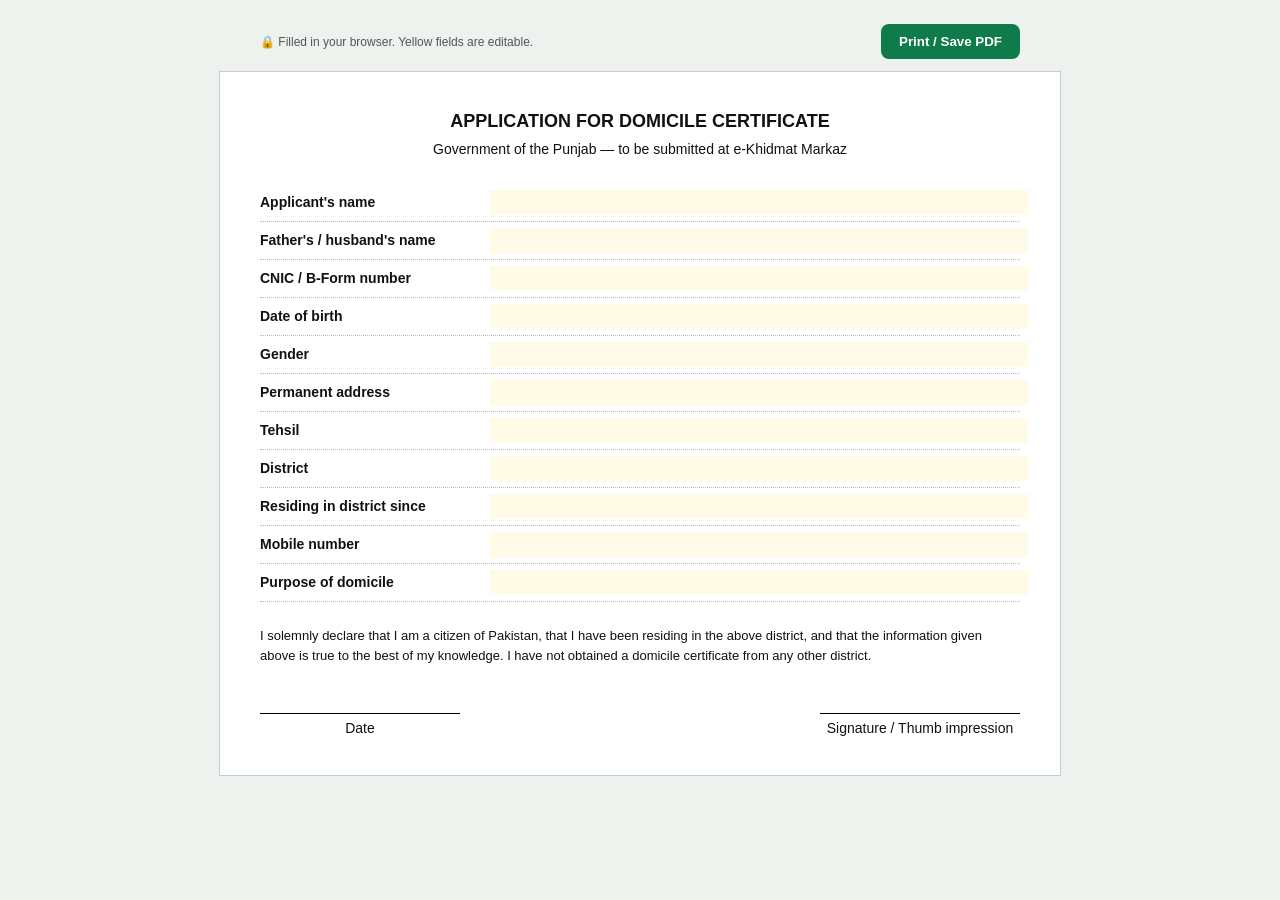
==== static/form.html @ 5239298f "Sahulat: Urdu Gemma 4 agent for government paperwork (domicile v1)" ====
<!doctype html>
<html lang="en">
<head>
<meta charset="utf-8">
<meta name="viewport" content="width=device-width, initial-scale=1">
<title>Domicile Application · Sahulat</title>
<style>
  body { font: 14px/1.5 Arial, sans-serif; background: #eef2ef; margin: 0; padding: 24px 16px; color: #111; }
  .sheet { max-width: 760px; margin: 0 auto; background: #fff; padding: 36px 40px; border: 1px solid #ccc; }
  h1 { text-align: center; font-size: 18px; margin: 0; text-transform: uppercase; }
  h2 { text-align: center; font-size: 14px; font-weight: normal; margin: 4px 0 24px; }
  .row { display: grid; grid-template-columns: 220px 1fr; gap: 10px; align-items: center; padding: 6px 0; border-bottom: 1px dotted #bbb; }
  label { font-weight: bold; }
  input { border: 0; border-bottom: 1px solid transparent; font: 14px Arial; width: 100%; padding: 4px; background: #fffbe6; }
  input:focus { outline: none; border-bottom-color: #0f7a4a; }
  .decl { margin-top: 24px; font-size: 13px; }
  .sign { display: flex; justify-content: space-between; margin-top: 48px; }
  .sign div { border-top: 1px solid #000; padding-top: 4px; width: 200px; text-align: center; }
  .bar { max-width: 760px; margin: 0 auto 12px; display: flex; justify-content: space-between; align-items: center; }
  .bar button { background: #0f7a4a; color: #fff; border: 0; border-radius: 8px; padding: 10px 18px; font-weight: bold; cursor: pointer; }
  .note { font-size: 12px; color: #555; }
  @media print { body { background: #fff; padding: 0; } .bar { display: none; } .sheet { border: 0; } input { background: none; } }
  @media (max-width: 560px) { .sheet { padding: 20px; } .row { grid-template-columns: 1fr; } }
</style>
</head>
<body>
<div class="bar">
  <span class="note">🔒 Filled in your browser. Yellow fields are editable.</span>
  <button onclick="print()">Print / Save PDF</button>
</div>
<div class="sheet">
  <h1>Application for Domicile Certificate</h1>
  <h2>Government of the Punjab — to be submitted at e-Khidmat Markaz</h2>
  <div id="fields"></div>
  <p class="decl">I solemnly declare that I am a citizen of Pakistan, that I have been residing in the above district,
  and that the information given above is true to the best of my knowledge. I have not obtained a domicile certificate from any other district.</p>
  <div class="sign"><div>Date</div><div>Signature / Thumb impression</div></div>
</div>
<script>
  const f = JSON.parse(sessionStorage.getItem("sahulat_form") || "{}");
  const rows = [
    ["name", "Applicant's name"], ["father_name", "Father's / husband's name"], ["cnic", "CNIC / B-Form number"],
    ["date_of_birth", "Date of birth"], ["gender", "Gender"], ["address", "Permanent address"],
    ["tehsil", "Tehsil"], ["district", "District"], ["years_of_residence", "Residing in district since"],
    ["phone", "Mobile number"], ["purpose", "Purpose of domicile"],
  ];
  document.getElementById("fields").innerHTML = rows.map(([k, l]) =>
    `<div class="row"><label for="${k}">${l}</label><input id="${k}"></div>`).join("");
  rows.forEach(([k]) => { document.getElementById(k).value = f[k] || ""; });
</script>
</body>
</html>
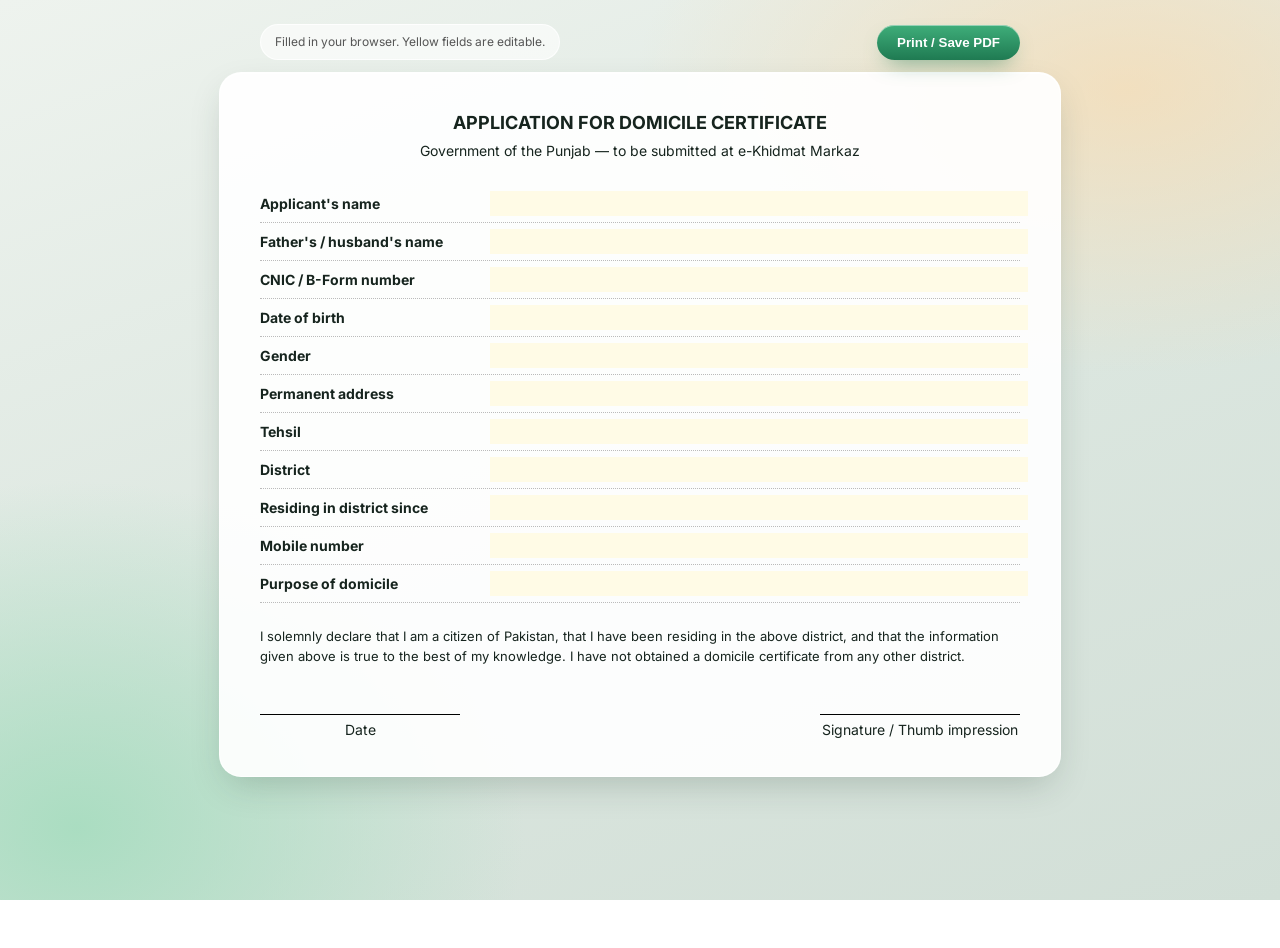
==== commit afedead9: "Glass redesign: frosted panels, floating orbs, glossy controls, serif accents" ====
--- a/static/form.html
+++ b/static/form.html
@@ -2,11 +2,13 @@
 <html lang="en">
 <head>
 <meta charset="utf-8">
+<link href="https://fonts.googleapis.com/css2?family=Inter:wght@400;600&display=swap" rel="stylesheet">
 <meta name="viewport" content="width=device-width, initial-scale=1">
 <title>Domicile Application · Sahulat</title>
 <style>
-  body { font: 14px/1.5 Arial, sans-serif; background: #eef2ef; margin: 0; padding: 24px 16px; color: #111; }
-  .sheet { max-width: 760px; margin: 0 auto; background: #fff; padding: 36px 40px; border: 1px solid #ccc; }
+  body { font: 14px/1.5 Inter, Arial, sans-serif; margin: 0; padding: 24px 16px; color: #16241e;
+    background: radial-gradient(55% 45% at 88% 10%, rgba(255,214,160,.55), transparent 70%), radial-gradient(50% 55% at 6% 92%, rgba(165,220,190,.9), transparent 70%), linear-gradient(160deg, #eef3ee, #dbe6df 55%, #d2dfd7); background-attachment: fixed; min-height: 100vh; }
+  .sheet { max-width: 760px; margin: 0 auto; background: rgba(255,255,255,.92); padding: 36px 40px; border: 1px solid rgba(255,255,255,.8); border-radius: 22px; box-shadow: inset 0 1px 0 #fff, 0 14px 36px -10px rgba(30,60,45,.25); }
   h1 { text-align: center; font-size: 18px; margin: 0; text-transform: uppercase; }
   h2 { text-align: center; font-size: 14px; font-weight: normal; margin: 4px 0 24px; }
   .row { display: grid; grid-template-columns: 220px 1fr; gap: 10px; align-items: center; padding: 6px 0; border-bottom: 1px dotted #bbb; }
@@ -17,7 +19,8 @@
   .sign { display: flex; justify-content: space-between; margin-top: 48px; }
   .sign div { border-top: 1px solid #000; padding-top: 4px; width: 200px; text-align: center; }
   .bar { max-width: 760px; margin: 0 auto 12px; display: flex; justify-content: space-between; align-items: center; }
-  .bar button { background: #0f7a4a; color: #fff; border: 0; border-radius: 8px; padding: 10px 18px; font-weight: bold; cursor: pointer; }
+  .bar button { color: #fff; border: 0; border-radius: 999px; padding: 10px 20px; font-weight: 600; cursor: pointer; background: linear-gradient(180deg, #3fae7a, #1f7a52); box-shadow: inset 0 1px 0 rgba(255,255,255,.45), 0 10px 22px -10px rgba(31,122,82,.7); }
+  .bar .note { background: rgba(255,255,255,.6); border: 1px solid rgba(255,255,255,.8); border-radius: 999px; padding: 8px 14px; }
   .note { font-size: 12px; color: #555; }
   @media print { body { background: #fff; padding: 0; } .bar { display: none; } .sheet { border: 0; } input { background: none; } }
   @media (max-width: 560px) { .sheet { padding: 20px; } .row { grid-template-columns: 1fr; } }
@@ -25,7 +28,7 @@
 </head>
 <body>
 <div class="bar">
-  <span class="note">🔒 Filled in your browser. Yellow fields are editable.</span>
+  <span class="note">Filled in your browser. Yellow fields are editable.</span>
   <button onclick="print()">Print / Save PDF</button>
 </div>
 <div class="sheet">
